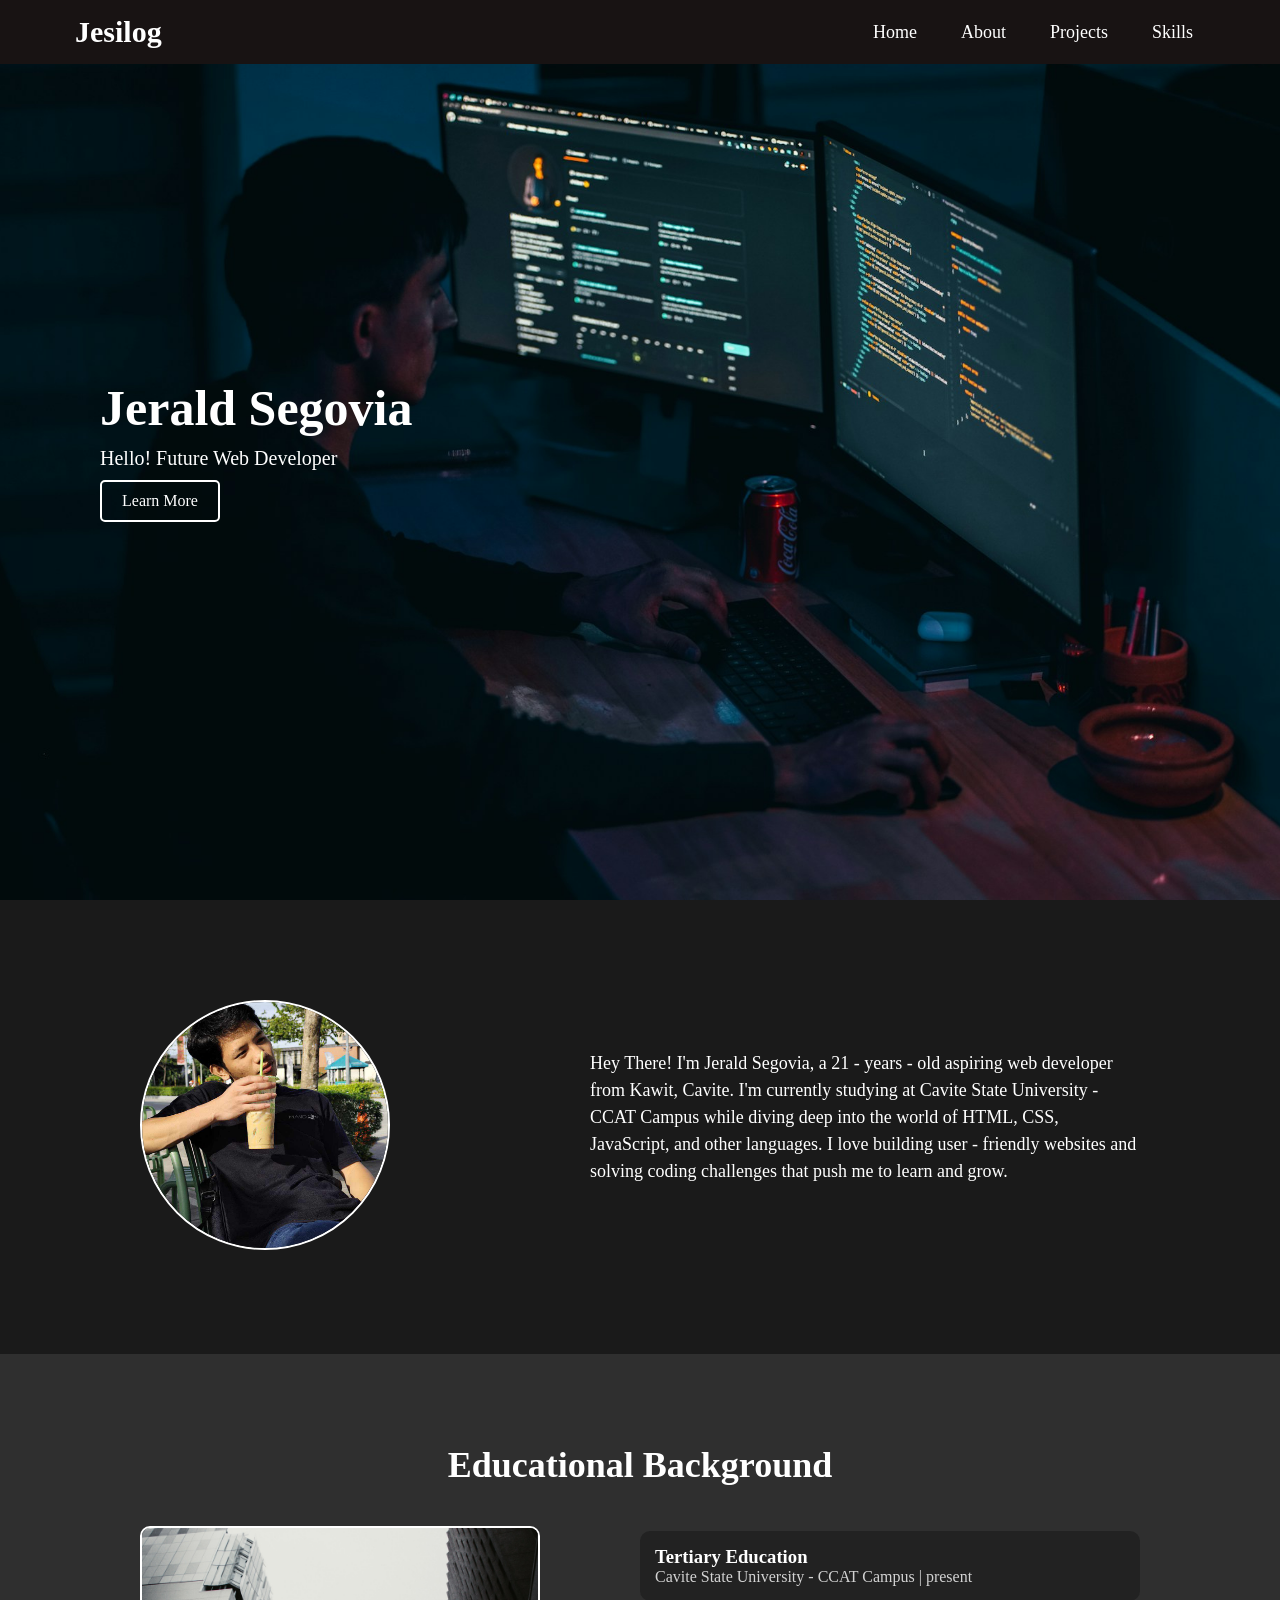
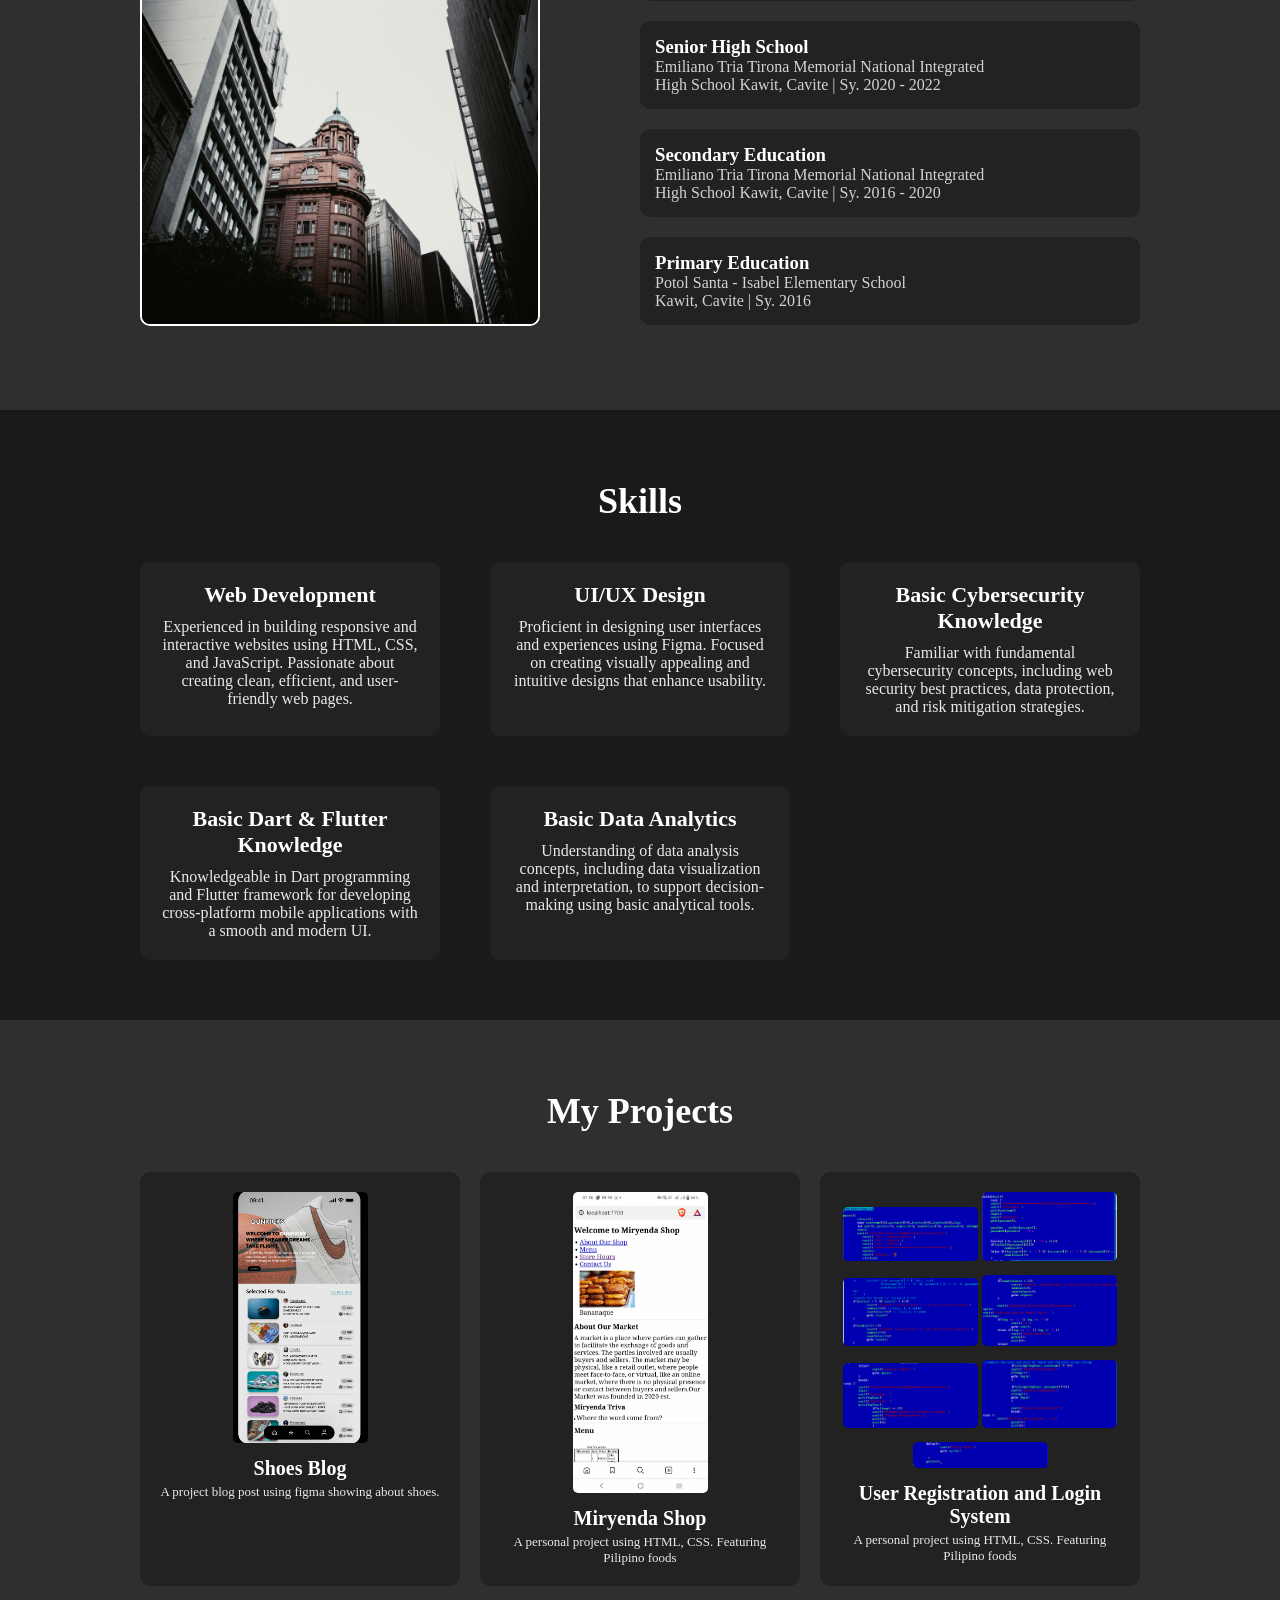
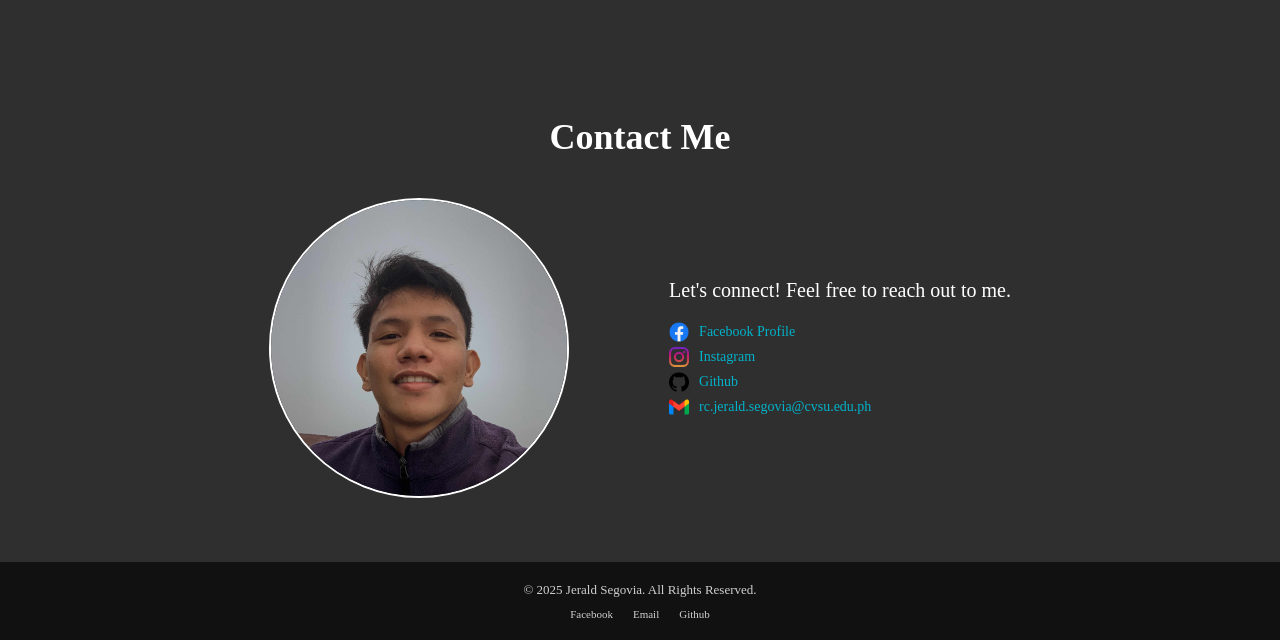
==== index.html @ 62ac9a02 "Rename home.html to index.html" ====
<!DOCTYPE html>
<html lang="en">
  <head>
    <meta charset="UTF-8" />
    <meta name="viewport" content="width=device-width, initial-scale=1.0" />
    <link rel="stylesheet" href="style.css" />
    <title>My Portfolio</title>
  </head>
  <body>
    <!-- Navigation Bar -->
    <nav class="navbar">
      <div class="logo">Jesilog</div>
      <ul class="nav-links">
        <li><a href="#home">Home</a></li>
        <li><a href="#about">About</a></li>
        <li><a href="#projects">Projects</a></li>
        <li><a href="#skills">Skills</a></li>
      </ul>
    </nav>

    <!-- hero section -->
    <section id="home" class="hero">
      <div class="hero-content">
        <h1>Jerald <span class="surname">Segovia</span></h1>
        <p>Hello! Future Web Developer</p>
        <div>
          <a href="#about" class="btn" id="learn-more">Learn More</a>
        </div>
      </div>
    </section>

    <!-- About Me -->
    <section id="about" class="about-me">
      <div class="about-container">
        <div class="about-image">
          <img src="myProfile.jpg" />
        </div>
        <div class="about-text">
          <p>
            Hey There! I'm Jerald Segovia, a 21 - years - old aspiring web
            developer from Kawit, Cavite. I'm currently studying at Cavite State
            University - CCAT Campus while diving deep into the world of HTML,
            CSS, JavaScript, and other languages. I love building user -
            friendly websites and solving coding challenges that push me to
            learn and grow.
          </p>
        </div>
      </div>
    </section>

    <!-- Education Background -->
    <section class="education">
      <h2>Educational Background</h2>
      <div class="educ-container">
        <div class="educ-image">
          <img src="institution.jpg" />
        </div>
        <div class="educ-list">
          <div class="educ-item">
            <h3>Tertiary Education</h3>
            <p>Cavite State University - CCAT Campus | present</p>
          </div>
          <div class="educ-item">
            <h3>Senior High School</h3>
            <p>
              Emiliano Tria Tirona Memorial National Integrated <br />High
              School Kawit, Cavite | Sy. 2020 - 2022
            </p>
          </div>
          <div class="educ-item">
            <h3>Secondary Education</h3>
            <p>
              Emiliano Tria Tirona Memorial National Integrated <br />High
              School Kawit, Cavite | Sy. 2016 - 2020
            </p>
          </div>
          <div class="educ-item">
            <h3>Primary Education</h3>
            <p>
              Potol Santa - Isabel Elementary School <br />Kawit, Cavite | Sy.
              2016
            </p>
          </div>
        </div>
      </div>
    </section>

    <!-- Skills -->
    <section id="skills" class="my-skills">
      <h2>Skills</h2>
      <div class="skills-container">
        <div class="skills-item">
          <h3>Web Development</h3>
          <p>
            Experienced in building responsive and interactive websites using
            HTML, CSS, and JavaScript. Passionate about creating clean,
            efficient, and user-friendly web pages.
          </p>
        </div>
        <div class="skills-item">
          <h3>UI/UX Design</h3>
          <p>
            Proficient in designing user interfaces and experiences using Figma.
            Focused on creating visually appealing and intuitive designs that
            enhance usability.
          </p>
        </div>
        <div class="skills-item">
          <h3>Basic Cybersecurity Knowledge</h3>
          <p>
            Familiar with fundamental cybersecurity concepts, including web
            security best practices, data protection, and risk mitigation
            strategies.
          </p>
        </div>
        <div class="skills-item">
          <h3>Basic Dart & Flutter Knowledge</h3>
          <p>
            Knowledgeable in Dart programming and Flutter framework for
            developing cross-platform mobile applications with a smooth and
            modern UI.
          </p>
        </div>
        <div class="skills-item">
          <h3>Basic Data Analytics</h3>
          <p>
            Understanding of data analysis concepts, including data
            visualization and interpretation, to support decision-making using
            basic analytical tools.
          </p>
        </div>
      </div>
    </section>

    <!-- Projects Section -->
    <section id="projects" class="my-projects">
      <h2>My Projects</h2>
      <div class="projects-container">
        <div class="projects-item">
          <img src="shoes blog.png" alt="shoes" />
          <h3>Shoes Blog</h3>
          <p>A project blog post using figma showing about shoes.</p>
        </div>
        <div class="projects-item">
          <img src="miryenda shop.jpg" alt="foods" />
          <h3>Miryenda Shop</h3>
          <p>A personal project using HTML, CSS. Featuring Pilipino foods</p>
        </div>
        <div class="projects-item">
          <img src="registration.png" alt="registration and login system" />
          <img src="registatrion2.png" alt="registration and login system" />
          <img src="registration3.png" alt="registration and login system" />
          <img src="registration4.png" alt="registration and login system" />
          <img src="registration5.png" alt="registration and login system" />
          <img src="registration6.png" alt="registration and login system" />
          <img src="registration7.png" alt="registration and login system" />
          <h3>User Registration and Login System</h3>
          <p>A personal project using HTML, CSS. Featuring Pilipino foods</p>
        </div>
      </div>
    </section>

    <!-- Projects Section -->
    <section class="contacts">
      <h2>Contact Me</h2>
      <div class="contact-container">
        <div class="contact-image">
          <img src="contactprofile.jpg" alt="Jerald Segovia" />
        </div>
        <div class="contact-info">
          <p>Let's connect! Feel free to reach out to me.</p>

          <div class="contact-item">
            <img src="fbicon.png" alt="Facebook Icon" />
            <a href="https://www.facebook.com/jerald.segovia19" target="_blank"
              >Facebook Profile</a
            >
          </div>
          <div class="contact-item">
            <img src="instagram.png" alt="Instagram Icon" />
            <a href="https://www.instagram.com/jesilog_" target="_blank"
              >Instagram</a
            >
          </div>
          <div class="contact-item">
            <img src="github.png" alt="Github Icon" />
            <a href="https://github.com/Jrldsgva" target="_blank">Github</a>
          </div>
          <div class="contact-item">
            <img src="gmail.png" alt="Gmail Icon" />
            <a href="mailto:rc.jerald.segovia@cvsu.edu.ph"
              >rc.jerald.segovia@cvsu.edu.ph</a
            >
          </div>
        </div>
      </div>
    </section>
    <!--Footer -->
    <footer class="footer">
      <div class="footer-container">
        <p>&copy; 2025 Jerald Segovia. All Rights Reserved.</p>
        <div class="footer-links">
          <a href="https://www.facebook.com/jerald.segovia19">Facebook</a>
          <a href="mailto:rc.jerald.segovia@cvsu.edu.ph">Email</a>
          <a href="https://github.com/Jrldsgva">Github</a>
        </div>
      </div>
    </footer>
  </body>
  <script>
    let lastScrollTop = 0;
    const navbar = document.querySelector(".navbar");
    window.addEventListener("scroll", function () {
      let currentScroll =
        window.pageYOffset || document.documentElement.scrollTop;

      if (currentScroll > lastScrollTop) {
        navbar.classList.remove("show"); // Hide navbar when scrolling down
      } else {
        navbar.classList.add("show"); // Show navbar when scrolling up
      }

      lastScrollTop = currentScroll;
    });

    // Show navbar initially
    document.addEventListener("DOMContentLoaded", function () {
      navbar.classList.add("show");
    });

    document.querySelectorAll(".nav-links a, #learn-more").forEach((anchor) => {
      anchor.addEventListener("click", function (event) {
        event.preventDefault();
        const targetId = this.getAttribute("href").substring(1);
        const targetSection = document.getElementById(targetId);

        if (targetSection) {
          window.scrollTo({
            top: targetSection.offsetTop - 50, // Adjust for navbar height
            behavior: "smooth",
          });
        }
      });
    });
  </script>
</html>
---- style.css ----
* {
  margin: 0;
  padding: 0;
  box-sizing: border-box;
  font-family: open "Gill Sans", "Gill Sans MT", Calibri, "Trebuchet MS",
    sans-serif;
}

body {
  background-color: #f4f4f4;
}
/* navigation bar */
.navbar {
  position: fixed;
  top: 0;
  left: 0;
  width: 100%;
  display: flex; /* Add this */
  justify-content: space-between;
  align-items: center;
  background-color: rgb(24, 19, 19);
  backdrop-filter: blur(5px);
  padding: 15px 25px;
  z-index: 1000;
  transform: translateY(-100%);
  transition: transform 0.3s ease-in-out;
}
.navbar.show {
  transform: translateY(0);
}
.logo {
  color: #ffffff;
  font-size: 30px;
  font-weight: bold;
  padding-left: 50px;
}
.nav-links {
  list-style-type: none;
  display: flex;
  padding-right: 50px;
  gap: 20px;
}
/* .nav-links li {
  margin: 0 12px;
} */
.nav-links a {
  color: white;
  text-decoration: none;
  font-size: 18px;
  margin: 0 12px;
}
.nav-links a:hover {
  color: #00bcd4;
}

/* hero section */
.hero {
  position: relative;
  height: 100vh;
  background: url("background.jpg") no-repeat center center/cover;
  display: flex;
  align-items: center;
  /* justify-content: center; */
  color: white;
  text-align: left;
  padding-left: 100px;
}

.hero-content {
  max-width: 500px;
}

.hero-content h1 {
  font-size: 50px;
  margin: 0;
}

.surname {
  font-weight: bolder;
}

.hero-content p {
  font-size: 20px;
  margin: 10px 0;
}

/* Buttons */
.btn {
  display: inline-block;
  padding: 10px 20px;
  margin-right: 10px;
  color: white;
  text-decoration: none;
  border: 2px solid white;
  border-radius: 5px;
  transition: 0.3s;
}

.btn:hover {
  background: white;
  color: black;
}

/* about me section */
.about-me {
  display: flex;
  justify-content: center;
  align-items: center;
  padding: 100px 50px;
  background: #1a1a1a;
  color: white;
}
.about-container {
  display: flex;
  align-items: center;
  max-width: 1000px;
  gap: 200px;
}
.about-image img {
  width: 250px;
  height: 250px;
  border-radius: 50%;
  object-fit: cover;
  border: 2px solid white;
}
.about-text {
  max-width: 10000px;
}
.about-text p {
  font-size: 18px;
  line-height: 1.5;
  margin-bottom: 20px;
}

/* education background section */
.education {
  background: #2f2f2f;
  color: white;
  padding: 80px 50px;
}
.educ-container {
  display: flex;
  align-items: center;
  justify-content: space-between;
  max-width: 1000px;
  margin: auto;
  gap: 100px;
}
.educ-image img {
  width: 400px;
  height: 400px;
  object-fit: cover;
  border: 2px solid white;
  border-radius: 10px;
}
.education h2 {
  font-size: 36px;
  padding-bottom: 30px;
  margin: 10px;
  text-align: center;
}
.educ-list {
  display: flex;
  flex-direction: column;
  flex: 1;
  gap: 20px;
}
.educ-item {
  background: #222;
  padding: 15px;
  border-radius: 10px;
  transition: 0.3s;
}
.educ-item:hover {
  background: #333;
}
.education-item h3 {
  font-size: 22px;
  margin-bottom: 5px;
}
.educ-item p {
  font-size: 16px;
  opacity: 0.8;
}

/* skills section */
.my-skills {
  background: #1a1a1a;
  color: white;
  padding: 60px 25px;
  text-align: center;
}
.my-skills h2 {
  font-size: 36px;
  padding-bottom: 30px;
  margin: 10px;
  text-align: center;
}
.skills-container {
  display: grid;
  grid-template-columns: repeat(auto-fit, minmax(300px, 1fr));
  gap: 50px;
  max-width: 1000px;
  margin: auto;
}
.skills-item {
  background: #222;
  padding: 20px;
  border-radius: 10px;
  transition: 0.3s;
}
.skills-item:hover {
  background: #333;
}
.skills-item h3 {
  font-weight: bold;
  font-size: 22px;
  margin-bottom: 10px;
}

.skills-item p {
  font-size: 16px;
  opacity: 0.9;
}
/* projects section */
.my-projects {
  background: #2f2f2f;
  color: white;
  padding: 60px 25px;
  text-align: center;
}
.projects-container {
  display: grid;
  grid-template-columns: repeat(auto-fit, minmax(300px, 1fr));
  gap: 20px;
  max-width: 1000px;
  margin: auto;
}
.projects-item img {
  width: 135px;
  height: auto;
  border-radius: 5px;
  margin-bottom: 10px;
}
.projects-item {
  background: #222;
  padding: 20px;
  border-radius: 10px;
  transition: 0.3s;
}
.projects-item:hover {
  background: #333;
}
.projects-item h3 {
  font-size: 20px;
  margin-bottom: 4px;
}
.projects-item p {
  font-size: 13px;
  opacity: 0.9;
}
.my-projects h2 {
  font-size: 36px;
  padding-bottom: 30px;
  margin: 10px;
  text-align: center;
}

/* contact section */
.contacts {
  background: #2f2f2f;
  color: white;
  padding: 60px 25px;
  text-align: center;
}
.contact-container {
  display: flex;
  align-items: center;
  justify-content: center;
  gap: 100px;
  max-width: 800px;
  margin: auto;
}
.contact-image img {
  width: 300px;
  height: 300px;
  border-radius: 50%;
  object-fit: cover;
  border: 2px solid white;
}
.contact-info {
  text-align: left;
}
.contact-info p {
  font-size: 20px;
  margin-bottom: 20px;
}
.contact-item img {
  width: 20px;
  height: 20px;
}
.contact-item {
  display: flex;
  align-items: center;
  gap: 10px;
  margin-bottom: 5px;
}
.contact-item a {
  color: #01b3ca;
  text-decoration: none;
  font-size: 14px;
}
.contact-item a:hover {
  text-decoration: underline;
}
.contacts h2 {
  font-size: 36px;
  padding-bottom: 30px;
  margin: 10px;
  text-align: center;
}
/*footer*/
.footer {
  background: #111;
  color: white;
  padding: 20px 0;
  text-align: center;
  font-size: 13px;
}
.footer-container {
  max-width: 1000px;
  margin: auto;
  text-align: center;
  opacity: 0.8;
}
.footer p {
  margin-bottom: 10px;
}
.footer-links {
  display: flex;
  gap: 20px;
  justify-content: center;
  font-size: 11px;
}
.footer-links a {
  color: white;
  text-decoration: none;
  font-weight: lighter;
}

.footer-links a:hover {
  text-decoration: underline;
}
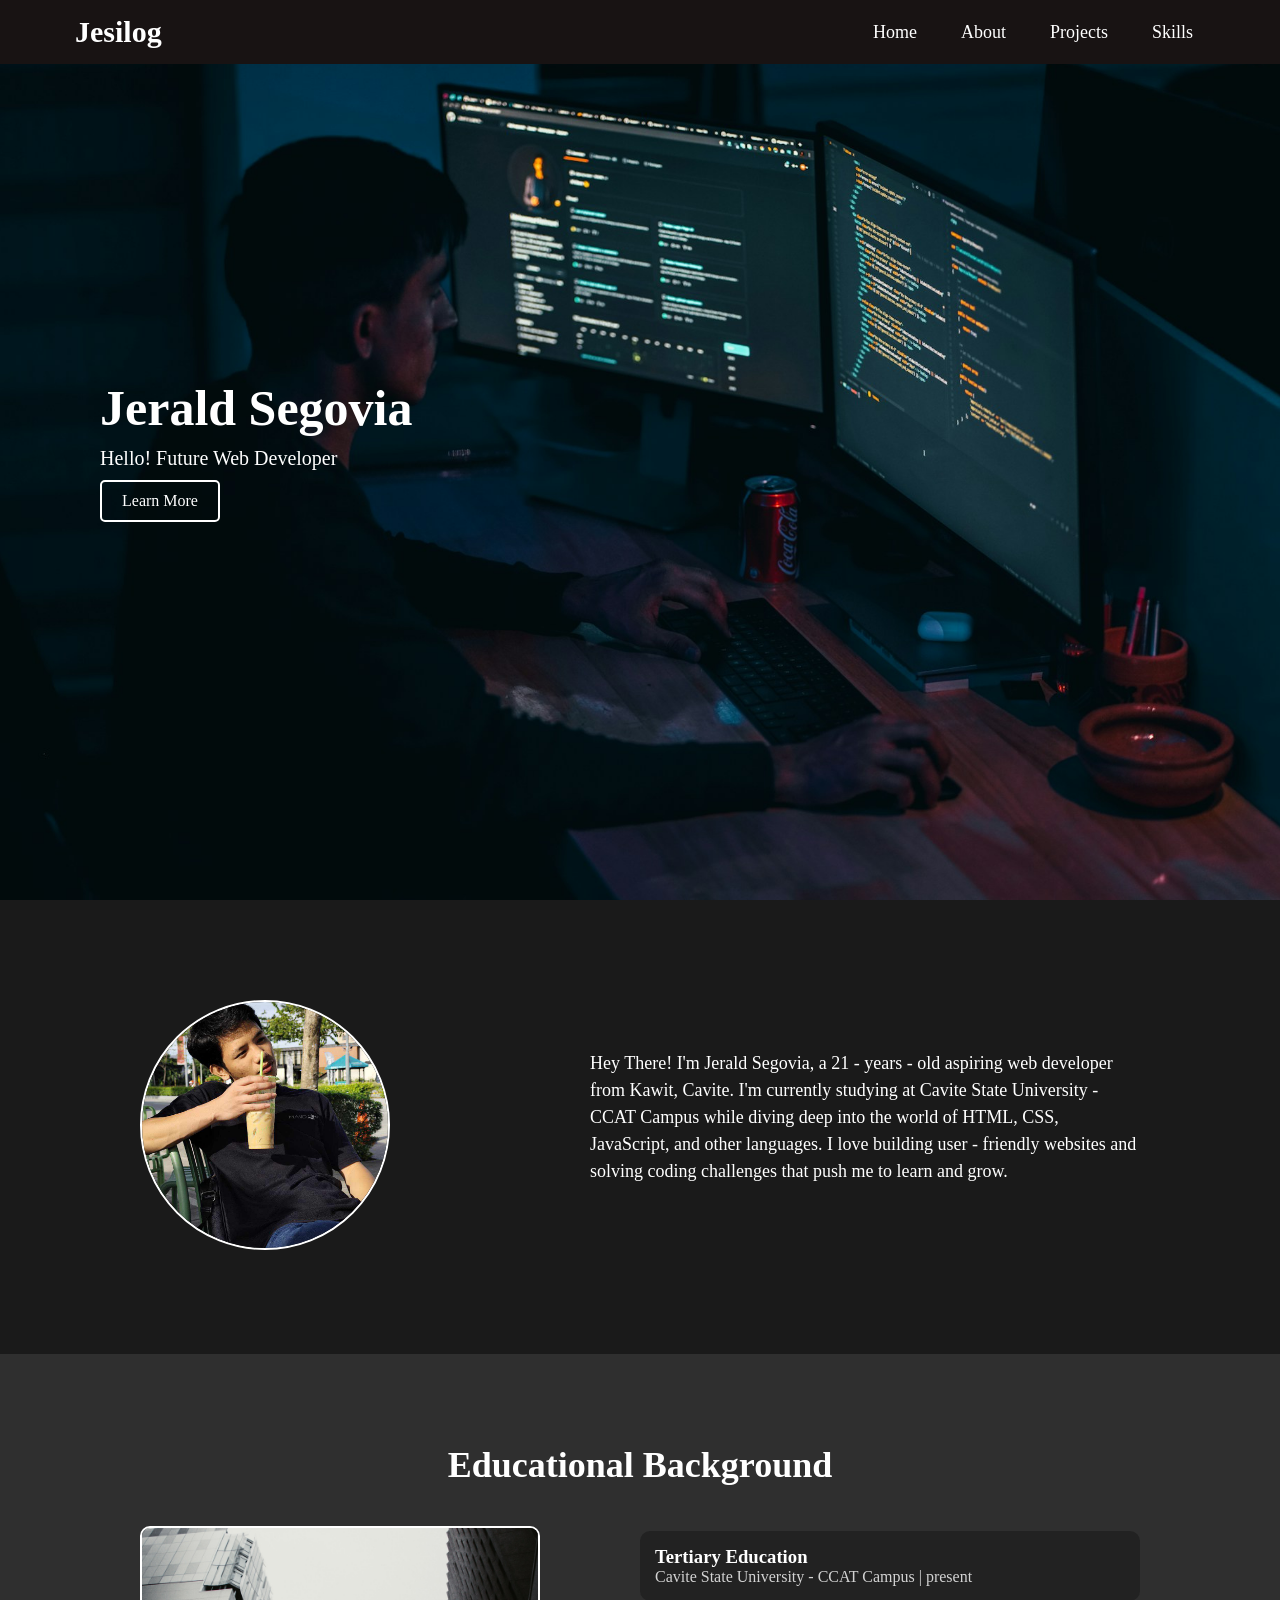
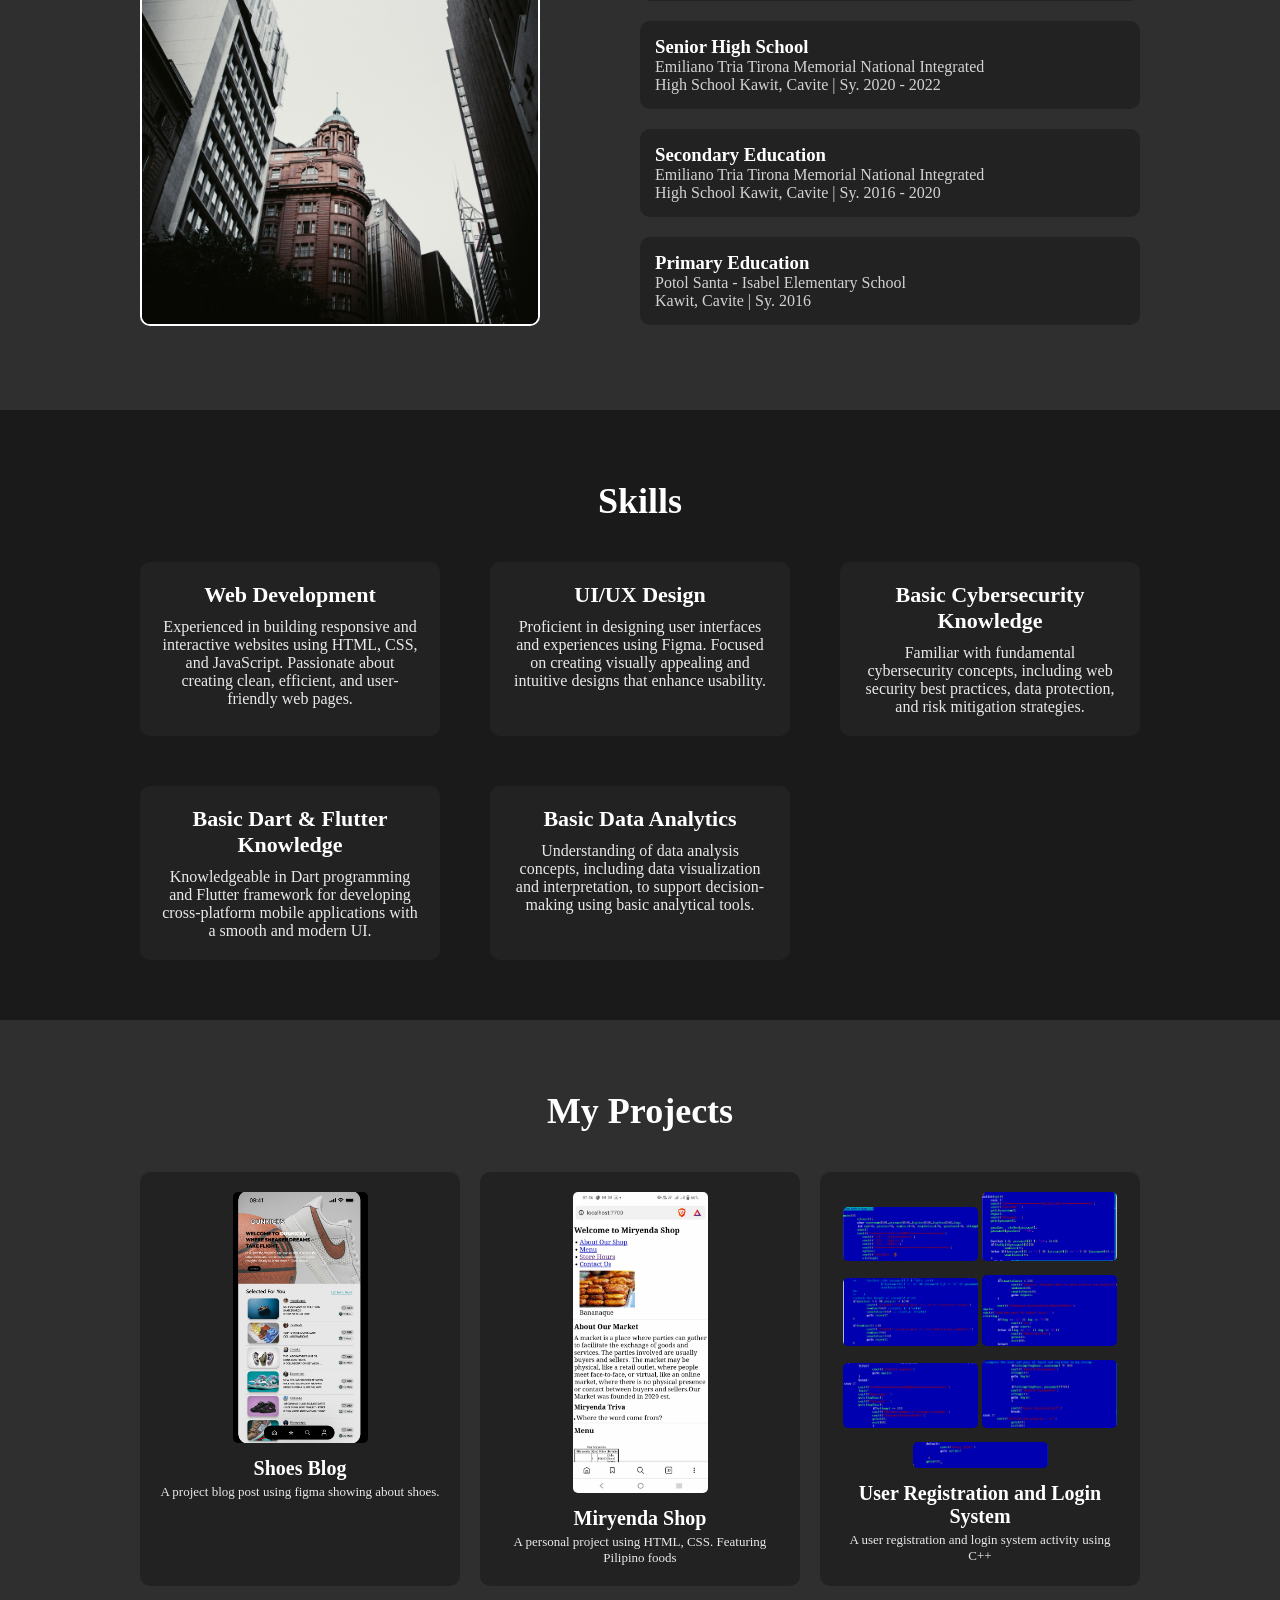
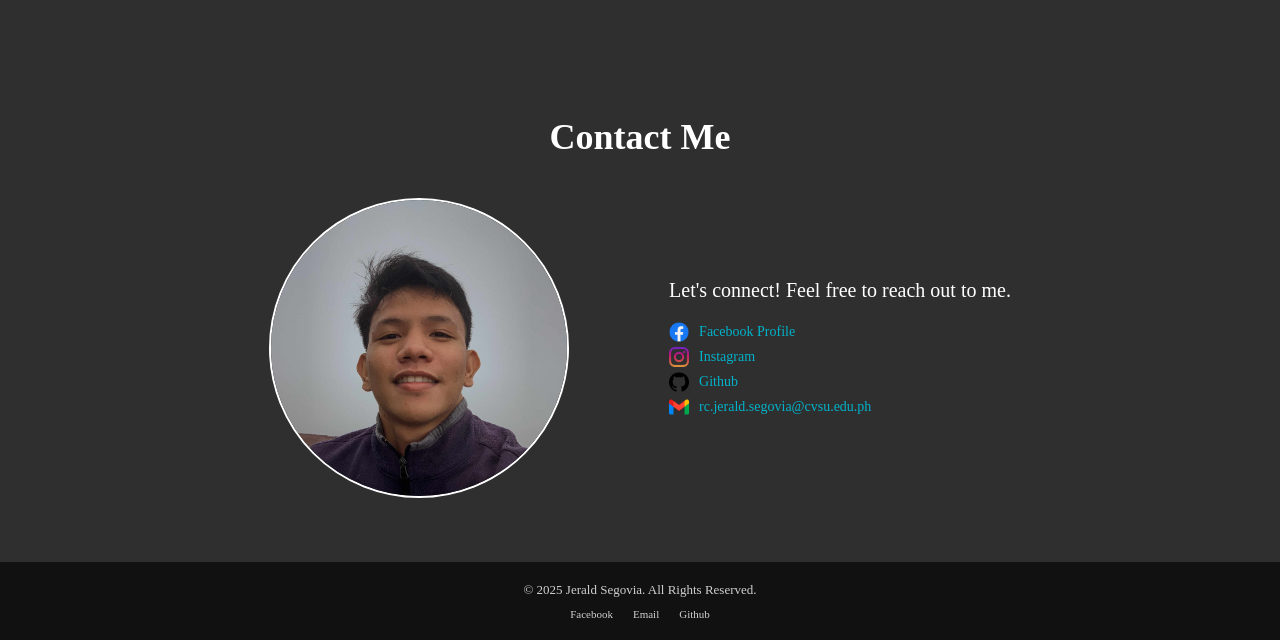
==== commit 89daa3a9: "Update index.html" ====
--- a/index.html
+++ b/index.html
@@ -155,7 +155,7 @@
           <img src="registration6.png" alt="registration and login system" />
           <img src="registration7.png" alt="registration and login system" />
           <h3>User Registration and Login System</h3>
-          <p>A personal project using HTML, CSS. Featuring Pilipino foods</p>
+          <p>A user registration and login system activity using C++</p>
         </div>
       </div>
     </section>
